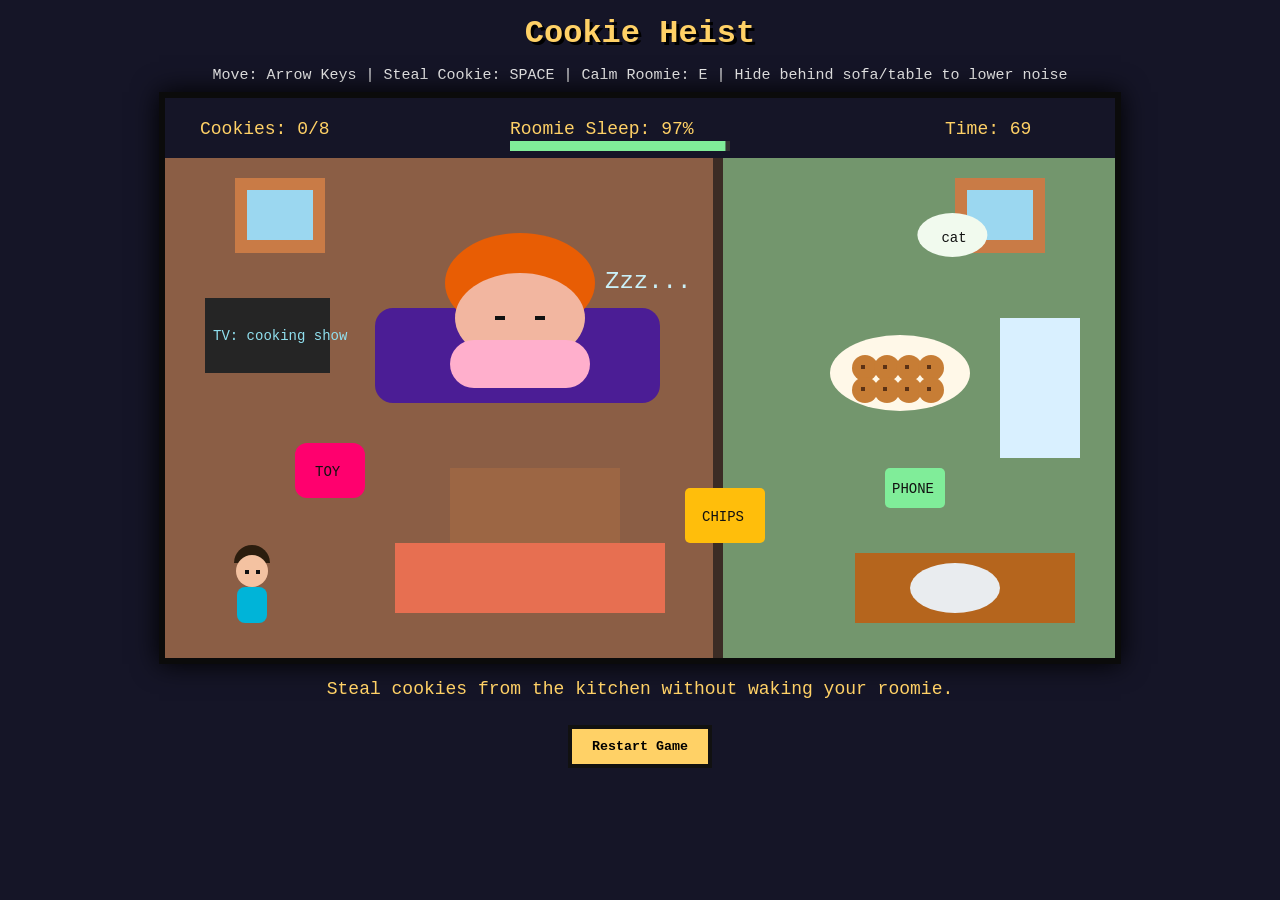
==== html/App.html @ 81a77ce2 "Add files via upload" ====
<!DOCTYPE html>
<html lang="en">
<head>
<meta charset="UTF-8">
<title>Cookie Heist</title>

<style>
    body {
        margin: 0;
        background: #151527;
        color: white;
        font-family: "Courier New", monospace;
        text-align: center;
    }

    h1 {
        color: #ffd166;
        text-shadow: 3px 3px black;
        margin: 15px 0 5px;
    }

    #instructions {
        font-size: 15px;
        color: #eee;
        margin-bottom: 8px;
    }

    #gameCanvas {
        background: #222;
        border: 6px solid #0b0b0b;
        box-shadow: 0 0 25px black;
        image-rendering: pixelated;
    }

    #message {
        color: #ffd166;
        font-size: 18px;
        min-height: 28px;
        margin-top: 10px;
    }

    button {
        font-family: "Courier New", monospace;
        background: #ffd166;
        border: 4px solid #111;
        padding: 10px 20px;
        font-weight: bold;
        cursor: pointer;
    }
</style>
</head>

<body>

<h1>Cookie Heist</h1>

<p id="instructions">
    Move: Arrow Keys | Steal Cookie: SPACE | Calm Roomie: E | Hide behind sofa/table to lower noise
</p>

<canvas id="gameCanvas" width="950" height="560"></canvas>

<p id="message">Steal cookies from the kitchen without waking your roomie.</p>
<button onclick="restartGame()">Restart Game</button>

<script>
const canvas = document.getElementById("gameCanvas");
const ctx = canvas.getContext("2d");
const msg = document.getElementById("message");

let keys = {};
let gameOver = false;

let player = {
    x: 70,
    y: 455,
    w: 34,
    h: 52,
    speed: 3.4
};

let roomie = {
    x: 245,
    y: 150,
    sleep: 100,
    stirTimer: 0
};

let cookies = 0;
let totalCookies = 8;
let time = 70;

let cat = {
    x: 650,
    y: 120,
    w: 55,
    h: 35,
    dx: 1.6
};

let phoneBuzz = false;
let phoneTimer = 0;

let stealMeter = 0;
let stealing = false;

document.addEventListener("keydown", e => {
    keys[e.key] = true;
    if (e.key.toLowerCase() === "e") calmRoomie();
});

document.addEventListener("keyup", e => {
    keys[e.key] = false;
    if (e.key === " ") {
        stealing = false;
        stealMeter = 0;
    }
});

function rectsTouch(a, b) {
    return a.x < b.x + b.w &&
           a.x + a.w > b.x &&
           a.y < b.y + b.h &&
           a.y + a.h > b.y;
}

function near(x, y, w, h) {
    return rectsTouch(player, {x, y, w, h});
}

function movePlayer() {
    if (keys["ArrowUp"]) player.y -= player.speed;
    if (keys["ArrowDown"]) player.y += player.speed;
    if (keys["ArrowLeft"]) player.x -= player.speed;
    if (keys["ArrowRight"]) player.x += player.speed;

    player.x = Math.max(15, Math.min(canvas.width - player.w - 15, player.x));
    player.y = Math.max(65, Math.min(canvas.height - player.h - 15, player.y));
}

function updateGame() {
    if (gameOver) return;

    movePlayer();

    let noise = 0.03;

    if (near(250, 140, 230, 135)) {
        noise += 0.22;
        msg.textContent = "Too close! Your roomie is mumbling in her sleep.";
    }

    if (near(130, 345, 70, 55)) {
        noise += 0.5;
        msg.textContent = "SQUEAK! You stepped on the dog toy.";
    }

    if (near(520, 390, 80, 55)) {
        noise += 0.45;
        msg.textContent = "CRUNCH! The chip bag is loud.";
    }

    if (near(cat.x, cat.y, cat.w, cat.h)) {
        noise += 0.4;
        msg.textContent = "The cat meowed. Betrayal.";
    }

    if (phoneBuzz && near(720, 370, 60, 40)) {
        noise += 0.65;
        msg.textContent = "The phone buzzed loudly!";
    }

    if (near(210, 160, 285, 150) || near(270, 360, 175, 75)) {
        noise -= 0.08;
    }

    roomie.sleep -= noise;
    roomie.sleep = Math.max(0, Math.min(100, roomie.sleep));

    updateCat();
    updatePhone();
    stealCookie();

    if (roomie.sleep <= 0) {
        endGame("Your roomie woke up! You stole " + cookies + " cookies.");
    }

    if (cookies >= totalCookies) {
        endGame("You stole all the cookies. Legendary snack thief.");
    }
}

function stealCookie() {
    let nearPlate = near(665, 235, 150, 100);

    if (keys[" "] && nearPlate) {
        stealing = true;
        stealMeter += 1.4;
        roomie.sleep -= 0.18;
        msg.textContent = "Careful... stealing cookie...";

        if (stealMeter >= 100) {
            cookies++;
            stealMeter = 0;
            roomie.sleep -= 6;
            msg.textContent = "Cookie stolen! The plate made a tiny clink.";
        }
    } else if (keys[" "] && !nearPlate) {
        roomie.sleep -= 0.18;
        msg.textContent = "You grabbed air. Suspicious.";
    }
}

function calmRoomie() {
    if (near(250, 140, 230, 135)) {
        roomie.sleep += 12;
        roomie.sleep = Math.min(100, roomie.sleep);
        msg.textContent = "You whispered: 'Go back to sleep...' It worked.";
    } else {
        msg.textContent = "You need to be closer to your roomie to calm her.";
    }
}

function updateCat() {
    cat.x += cat.dx;
    if (cat.x > 760 || cat.x < 590) cat.dx *= -1;
}

function updatePhone() {
    phoneTimer++;

    if (phoneTimer > 180) {
        phoneBuzz = !phoneBuzz;
        phoneTimer = 0;
    }
}

function drawRoom() {
    ctx.fillStyle = "#8b5e45";
    ctx.fillRect(0, 60, 555, 500);

    ctx.fillStyle = "#73966d";
    ctx.fillRect(555, 60, 395, 500);

    ctx.fillStyle = "#3b2c25";
    ctx.fillRect(548, 60, 10, 500);

    ctx.fillStyle = "#c97b46";
    ctx.fillRect(70, 80, 90, 75);
    ctx.fillStyle = "#9bd7f0";
    ctx.fillRect(82, 92, 66, 50);

    ctx.fillStyle = "#c97b46";
    ctx.fillRect(790, 80, 90, 75);
    ctx.fillStyle = "#9bd7f0";
    ctx.fillRect(802, 92, 66, 50);

    ctx.fillStyle = "#252525";
    ctx.fillRect(40, 200, 125, 75);
    ctx.fillStyle = "#90e0ef";
    ctx.font = "14px Courier New";
    ctx.fillText("TV: cooking show", 48, 242);

    ctx.fillStyle = "#e76f51";
    ctx.fillRect(230, 445, 270, 70);

    ctx.fillStyle = "#9c6644";
    ctx.fillRect(285, 370, 170, 75);

    ctx.fillStyle = "#b5651d";
    ctx.fillRect(690, 455, 220, 70);

    ctx.fillStyle = "#d9f0ff";
    ctx.fillRect(835, 220, 80, 140);

    ctx.fillStyle = "#e9ecef";
    ctx.beginPath();
    ctx.ellipse(790, 490, 45, 25, 0, 0, Math.PI * 2);
    ctx.fill();
}

function drawSofaAndRoomie() {
    ctx.fillStyle = "#4b1d95";
    roundRect(210, 210, 285, 95, 18);

    ctx.fillStyle = "#e85d04";
    ctx.beginPath();
    ctx.ellipse(355, 185, 75, 50, 0, 0, Math.PI * 2);
    ctx.fill();

    ctx.fillStyle = "#f2b6a0";
    ctx.beginPath();
    ctx.ellipse(355, 220, 65, 45, 0, 0, Math.PI * 2);
    ctx.fill();

    ctx.fillStyle = "#ffafcc";
    roundRect(285, 242, 140, 48, 25);

    ctx.fillStyle = "#111";
    ctx.fillRect(330, 218, 10, 4);
    ctx.fillRect(370, 218, 10, 4);

    ctx.fillStyle = "#caf0f8";
    ctx.font = "24px Courier New";
    ctx.fillText("Zzz...", 440, 190);
}

function drawPlayer() {
    ctx.fillStyle = "#2b1d0e";
    ctx.beginPath();
    ctx.arc(player.x + 17, player.y + 10, 18, Math.PI, 0);
    ctx.fill();

    ctx.fillStyle = "#f4c2a1";
    ctx.beginPath();
    ctx.arc(player.x + 17, player.y + 18, 16, 0, Math.PI * 2);
    ctx.fill();

    ctx.fillStyle = "#00b4d8";
    roundRect(player.x + 2, player.y + 34, 30, 36, 8);

    ctx.fillStyle = "#111";
    ctx.fillRect(player.x + 10, player.y + 17, 4, 4);
    ctx.fillRect(player.x + 21, player.y + 17, 4, 4);
}

function drawKitchenItems() {
    ctx.fillStyle = "#fff8e8";
    ctx.beginPath();
    ctx.ellipse(735, 275, 70, 38, 0, 0, Math.PI * 2);
    ctx.fill();

    for (let i = 0; i < Math.max(0, totalCookies - cookies); i++) {
        ctx.fillStyle = "#c77d35";
        ctx.beginPath();
        ctx.arc(700 + (i % 4) * 22, 270 + Math.floor(i / 4) * 22, 13, 0, Math.PI * 2);
        ctx.fill();

        ctx.fillStyle = "#5c3215";
        ctx.fillRect(696 + (i % 4) * 22, 267 + Math.floor(i / 4) * 22, 4, 4);
    }

    ctx.fillStyle = "#ffbe0b";
    roundRect(520, 390, 80, 55, 5);
    ctx.fillStyle = "#111";
    ctx.font = "14px Courier New";
    ctx.fillText("CHIPS", 537, 423);

    ctx.fillStyle = "#ff006e";
    roundRect(130, 345, 70, 55, 12);
    ctx.fillStyle = "#111";
    ctx.fillText("TOY", 150, 378);

    ctx.fillStyle = phoneBuzz ? "#ff4d6d" : "#80ed99";
    roundRect(720, 370, 60, 40, 5);
    ctx.fillStyle = "#111";
    ctx.fillText("PHONE", 727, 395);

    ctx.fillStyle = "#f1faee";
    ctx.beginPath();
    ctx.ellipse(cat.x + 27, cat.y + 17, 35, 22, 0, 0, Math.PI * 2);
    ctx.fill();

    ctx.fillStyle = "#111";
    ctx.fillText("cat", cat.x + 16, cat.y + 24);
}

function drawHUD() {
    ctx.fillStyle = "#151527";
    ctx.fillRect(0, 0, canvas.width, 60);

    ctx.fillStyle = "#ffd166";
    ctx.font = "18px Courier New";
    ctx.fillText("Cookies: " + cookies + "/" + totalCookies, 35, 36);
    ctx.fillText("Roomie Sleep: " + Math.floor(roomie.sleep) + "%", 345, 36);
    ctx.fillText("Time: " + time, 780, 36);

    ctx.fillStyle = "#333";
    ctx.fillRect(345, 43, 220, 10);

    ctx.fillStyle = roomie.sleep > 50 ? "#80ed99" : roomie.sleep > 25 ? "#ffbe0b" : "#ff4d6d";
    ctx.fillRect(345, 43, roomie.sleep * 2.2, 10);

    if (stealing) {
        ctx.fillStyle = "#111";
        ctx.fillRect(650, 210, 180, 20);
        ctx.fillStyle = "#ffd166";
        ctx.fillRect(655, 215, stealMeter * 1.7, 10);
        ctx.fillText("stealing...", 680, 200);
    }
}

function drawGame() {
    ctx.clearRect(0, 0, canvas.width, canvas.height);
    drawRoom();
    drawSofaAndRoomie();
    drawKitchenItems();
    drawPlayer();
    drawHUD();

    if (gameOver) {
        ctx.fillStyle = "rgba(0,0,0,0.65)";
        ctx.fillRect(0, 0, canvas.width, canvas.height);
        ctx.fillStyle = "#ffd166";
        ctx.font = "34px Courier New";
        ctx.fillText("GAME OVER", 365, 260);
    }
}

function roundRect(x, y, w, h, r) {
    ctx.beginPath();
    ctx.roundRect(x, y, w, h, r);
    ctx.fill();
}

function endGame(text) {
    gameOver = true;
    msg.textContent = text;
}

function restartGame() {
    player.x = 70;
    player.y = 455;
    roomie.sleep = 100;
    cookies = 0;
    time = 70;
    gameOver = false;
    stealMeter = 0;
    stealing = false;
    msg.textContent = "Steal cookies from the kitchen without waking your roomie.";
}

setInterval(() => {
    if (!gameOver) {
        time--;
        if (time <= 0) {
            endGame("Time is up! You stole " + cookies + " cookies.");
        }
    }
}, 1000);

function loop() {
    updateGame();
    drawGame();
    requestAnimationFrame(loop);
}

loop();
</script>

</body>
</html>
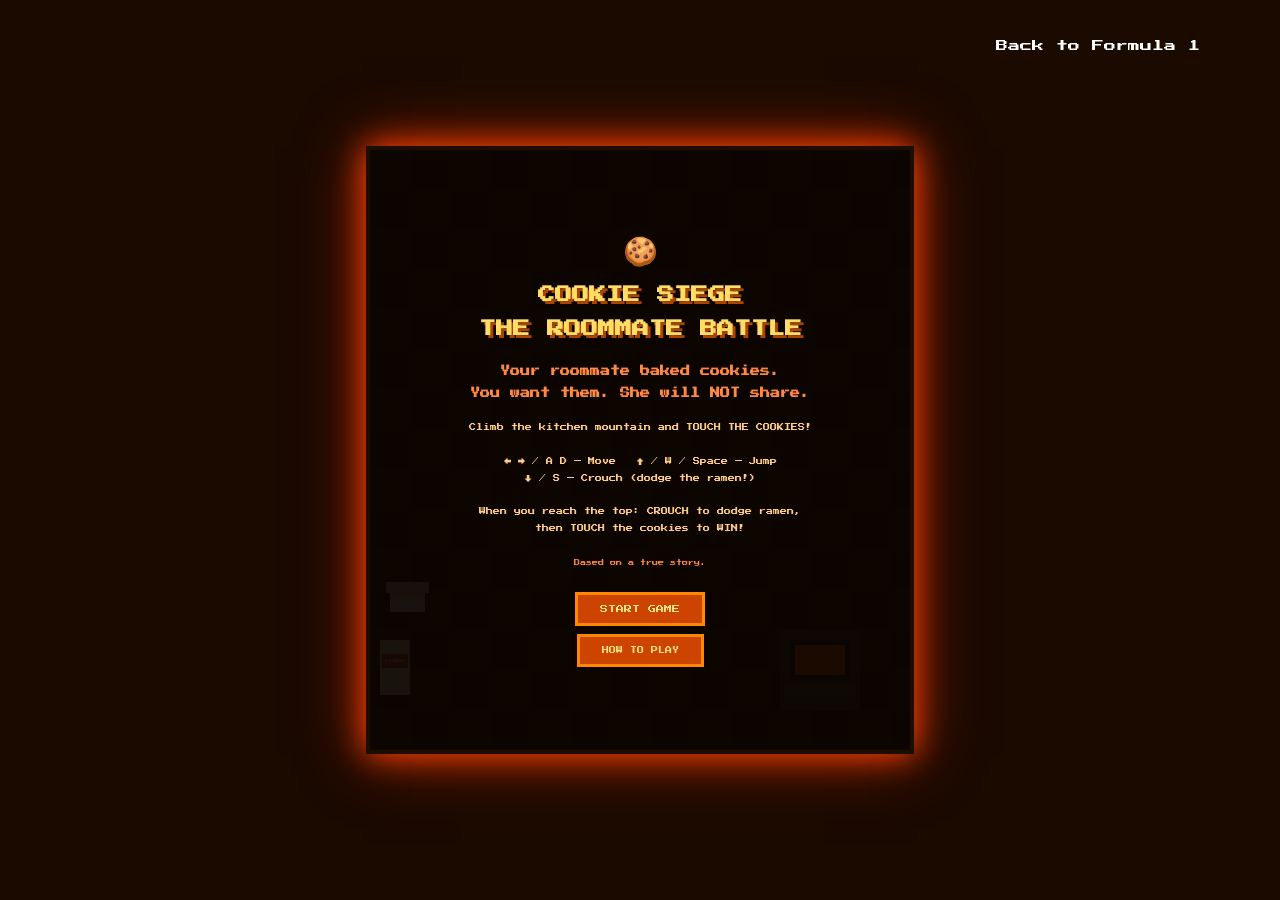
==== commit 048832ba: "Add files via upload" ====
--- a/html/App.html
+++ b/html/App.html
@@ -2,450 +2,823 @@
 <html lang="en">
 <head>
 <meta charset="UTF-8">
-<title>Cookie Heist</title>
-
+<meta name="viewport" content="width=device-width, initial-scale=1.0">
+<title>COOKIE SIEGE: THE ROOMMATE BATTLE</title>
 <style>
-    body {
-        margin: 0;
-        background: #151527;
-        color: white;
-        font-family: "Courier New", monospace;
-        text-align: center;
-    }
-
-    h1 {
-        color: #ffd166;
-        text-shadow: 3px 3px black;
-        margin: 15px 0 5px;
-    }
-
-    #instructions {
-        font-size: 15px;
-        color: #eee;
-        margin-bottom: 8px;
-    }
-
-    #gameCanvas {
-        background: #222;
-        border: 6px solid #0b0b0b;
-        box-shadow: 0 0 25px black;
-        image-rendering: pixelated;
-    }
-
-    #message {
-        color: #ffd166;
-        font-size: 18px;
-        min-height: 28px;
-        margin-top: 10px;
-    }
-
-    button {
-        font-family: "Courier New", monospace;
-        background: #ffd166;
-        border: 4px solid #111;
-        padding: 10px 20px;
-        font-weight: bold;
-        cursor: pointer;
-    }
+  @import url('https://fonts.googleapis.com/css2?family=Press+Start+2P&display=swap');
+  * { margin: 0; padding: 0; box-sizing: border-box; }
+  body { background:#1a0a00; display:flex; justify-content:center; align-items:center; min-height:100vh; font-family:'Press Start 2P',monospace,sans-serif; overflow:hidden; }
+  #gameContainer { position:relative; image-rendering:pixelated; }
+  canvas { display:block; image-rendering:pixelated; border:4px solid #ff8800; box-shadow:0 0 30px #ff4400,0 0 60px #aa2200; }
+  #overlay { position:absolute; top:0; left:0; width:100%; height:100%; display:flex; flex-direction:column; align-items:center; justify-content:center; background:rgba(10,4,0,0.93); z-index:10; color:#ffcc44; }
+  #overlay h1 { font-size:17px; text-align:center; line-height:2; text-shadow:3px 3px #aa4400; margin-bottom:14px; color:#ffdd66; }
+  #overlay h2 { font-size:10px; color:#ff8844; text-align:center; line-height:2.2; margin-bottom:16px; }
+  #overlay p  { font-size:7px; color:#ffcc88; text-align:center; line-height:2.4; max-width:460px; margin-bottom:8px; }
+  .btn { margin-top:12px; padding:10px 22px; background:#cc4400; color:#ffdd88; border:3px solid #ff8800; font-family:'Press Start 2P',monospace; font-size:8px; cursor:pointer; transition:background 0.1s; }
+  .btn:hover { background:#ff6600; }
+  .cookieAnim { font-size:28px; animation:spin 2s linear infinite; margin-bottom:10px; }
+  @keyframes spin { from{transform:rotate(0deg)} to{transform:rotate(360deg)} }
+  #floatTexts { position:absolute; top:0; left:0; width:100%; height:100%; pointer-events:none; z-index:5; overflow:hidden; }
+  .floatText { position:absolute; font-family:'Press Start 2P',monospace; font-size:8px; color:#ff4444; text-shadow:1px 1px #000; animation:floatUp 1.2s forwards; white-space:nowrap; }
+  @keyframes floatUp { 0%{opacity:1;transform:translateY(0)} 100%{opacity:0;transform:translateY(-60px)} }
+.back-link {
+    position: fixed;
+    top: 40px;
+    right: 80px;
+    color: white;
+    text-decoration: none;
+    font-family: 'Press Start 2P', monospace;
+    font-size: 12px;
+    z-index: 9999;
+}
 </style>
 </head>
-
 <body>
-
-<h1>Cookie Heist</h1>
-
-<p id="instructions">
-    Move: Arrow Keys | Steal Cookie: SPACE | Calm Roomie: E | Hide behind sofa/table to lower noise
-</p>
-
-<canvas id="gameCanvas" width="950" height="560"></canvas>
-
-<p id="message">Steal cookies from the kitchen without waking your roomie.</p>
-<button onclick="restartGame()">Restart Game</button>
-
+<a href="../index.html" class="back-link">Back to Formula 1</a>
+<div id="gameContainer">
+  <canvas id="gameCanvas" width="540" height="600"></canvas>
+  <div id="floatTexts"></div>
+  <div id="overlay">
+    <div class="cookieAnim">🍪</div>
+    <h1>COOKIE SIEGE<br>THE ROOMMATE BATTLE</h1>
+    <h2 id="overlaySubtitle">Your roommate baked cookies.<br>You want them. She will NOT share.</h2>
+    <p id="overlayBody">Climb the kitchen mountain and TOUCH THE COOKIES!<br><br>
+      ← → / A D — Move &nbsp;&nbsp; ↑ / W / Space — Jump<br>
+      ↓ / S — Crouch (dodge the ramen!)<br><br>
+      When you reach the top: crouch to dodge ramen,<br>
+      then touch the cookies to WIN!<br><br>
+      <span style="color:#ff8844;font-size:6px">Based on a true story.</span></p>
+    <button class="btn" id="overlayBtn">START GAME</button>
+    <button class="btn" id="instructBtn" style="margin-top:8px;font-size:7px;">HOW TO PLAY</button>
+  </div>
+</div>
 <script>
-const canvas = document.getElementById("gameCanvas");
-const ctx = canvas.getContext("2d");
-const msg = document.getElementById("message");
-
-let keys = {};
-let gameOver = false;
-
-let player = {
-    x: 70,
-    y: 455,
-    w: 34,
-    h: 52,
-    speed: 3.4
-};
-
-let roomie = {
-    x: 245,
-    y: 150,
-    sleep: 100,
-    stirTimer: 0
-};
-
-let cookies = 0;
-let totalCookies = 8;
-let time = 70;
-
-let cat = {
-    x: 650,
-    y: 120,
-    w: 55,
-    h: 35,
-    dx: 1.6
-};
-
-let phoneBuzz = false;
-let phoneTimer = 0;
-
-let stealMeter = 0;
-let stealing = false;
-
-document.addEventListener("keydown", e => {
-    keys[e.key] = true;
-    if (e.key.toLowerCase() === "e") calmRoomie();
+// ============================================================
+//  COOKIE SIEGE v3
+//  Fixes: platform gaps jumpable, ALL platforms have obstacles,
+//         cookie jar decoration removed, crouch+ramen system
+// ============================================================
+
+const canvas = document.getElementById('gameCanvas');
+const ctx    = canvas.getContext('2d');
+const overlay       = document.getElementById('overlay');
+const overlaySubtitle = document.getElementById('overlaySubtitle');
+const overlayBody   = document.getElementById('overlayBody');
+const overlayBtn    = document.getElementById('overlayBtn');
+const instructBtn   = document.getElementById('instructBtn');
+const floatTextsDiv = document.getElementById('floatTexts');
+const W = canvas.width, H = canvas.height;
+
+// ── AUDIO ────────────────────────────────────────────────────
+const AC = new (window.AudioContext||window.webkitAudioContext)();
+function beep(freq,type,dur,vol=0.3,when=0){
+  const o=AC.createOscillator(),g=AC.createGain();
+  o.connect(g);g.connect(AC.destination);
+  o.type=type;o.frequency.setValueAtTime(freq,AC.currentTime+when);
+  g.gain.setValueAtTime(vol,AC.currentTime+when);
+  g.gain.exponentialRampToValueAtTime(0.001,AC.currentTime+when+dur);
+  o.start(AC.currentTime+when);o.stop(AC.currentTime+when+dur+0.05);
+}
+function sfxJump() { beep(300,'square',0.05);beep(600,'square',0.05,0.2,0.05); }
+function sfxHit()  { beep(180,'sawtooth',0.08,0.4);beep(120,'sawtooth',0.08,0.3,0.06); }
+function sfxWin()  { [523,659,784,1047].forEach((f,i)=>beep(f,'square',0.15,0.25,i*0.12)); }
+function sfxLose() { [400,300,200,100].forEach((f,i)=>beep(f,'sawtooth',0.15,0.3,i*0.1)); }
+function sfxCoin() { beep(880,'square',0.05,0.2);beep(1100,'square',0.05,0.2,0.06); }
+
+// ── LEVEL DEFINITIONS ────────────────────────────────────────
+//
+//  JUMP MATH: vy=-11, gravity=0.55 → max height = 11²/(2×0.55) ≈ 110px
+//  Player h=28, so usable gap (platform-top to platform-top) ≤ 110px
+//  We use 100px gaps consistently.  Last gap (penúltima→top) = 100px ✓
+//
+//  Each level lists platforms bottom→top.
+//  Index 0 = ground, last index = top platform (roommate lives here).
+//  EVERY platform except ground and top gets at least one obstacle
+//  via spawnObstacles() which assigns one obs per mid-platform guaranteed.
+//
+// ── JUMP MATH ─────────────────────────────────────────────────
+//  vy=-11, gravity=0.55 → max height ≈ 110px (11²/2/0.55)
+//  Gap between platforms (penúltima.y - top.y) = 100px → jumpable ✓
+//
+//  TOP PLATFORM RULE: always starts at x=80, w=200 (left side).
+//  PENÚLTIMA RULE:   always on the RIGHT side, short (w≤160),
+//                    leaving a clear LEFT gap ≥120px to jump up.
+//  This guarantees you can stand on penúltima's LEFT edge and
+//  jump straight up into the open space left of the top platform.
+//
+//  OPEN JUMP ZONE (all levels): x=0..200 at y=penúltima is CLEAR
+//  above it, because topPlat only covers x=80..280. So you jump
+//  from x≥300 (right side penúltima) into the open left zone is
+//  NOT needed — instead: penúltima is LEFT-SIDE short, top plat
+//  is RIGHT-SIDE. That way standing on penúltima right edge lets
+//  you jump to top.
+//
+//  FINAL DESIGN:
+//   penúltima: x=50, w=160  → covers x=50..210
+//   top plat:  x=200, w=300 → covers x=200..500, gap at RIGHT for jumpers
+//   Jump from penúltima right edge (x≈210) → land on top (x=200) ✓
+//   OR: penúltima right=320, top left=300, overlap just 20px edge — fine.
+//
+//  SIMPLEST SAFE LAYOUT per level:
+//   penúltima: LEFT-SIDE   x=30..190  (w=160)
+//   top:       RIGHT-SIDE  x=180..480 (w=300) with roommate+cookies there
+//   Clear jump: stand anywhere on penúltima, jump right → land on top ✓
+
+const LEVEL_DEFS = [
+  // ── LEVEL 1 ── speed 1.2
+  { speed:1.2,
+    platforms:[
+      {x:0,   y:555, w:540, h:20},  // ground
+      {x:50,  y:460, w:160, h:16},  // row1 left
+      {x:310, y:460, w:160, h:16},  // row1 right
+      {x:140, y:365, w:240, h:16},  // row2 centre
+      {x:30,  y:270, w:160, h:16},  // row3 left
+      {x:310, y:270, w:160, h:16},  // row3 right
+      {x:30,  y:175, w:110, h:16, noObs:true},  // penúltima — short, no obstacle, RIGHT gap clear
+      {x:190, y:75,  w:310, h:16},  // TOP — starts at x=190, roommate+cookies here
+    ], roommateY:35 },
+
+  // ── LEVEL 2 ── speed 1.8
+  { speed:1.8,
+    platforms:[
+      {x:0,   y:555, w:540, h:20},
+      {x:60,  y:460, w:150, h:16},
+      {x:320, y:460, w:150, h:16},
+      {x:150, y:365, w:220, h:16},
+      {x:30,  y:270, w:150, h:16},
+      {x:320, y:270, w:150, h:16},
+      {x:350, y:175, w:110, h:16, noObs:true},  // penúltima — short, no obstacle
+      {x:60,  y:75,  w:310, h:16},  // TOP — starts at x=60
+    ], roommateY:35 },
+
+  // ── LEVEL 3 ── speed 2.3
+  { speed:2.3,
+    platforms:[
+      {x:0,   y:555, w:540, h:20},
+      {x:80,  y:462, w:130, h:16},
+      {x:320, y:462, w:130, h:16},
+      {x:40,  y:375, w:120, h:16},
+      {x:370, y:375, w:120, h:16},
+      {x:175, y:288, w:180, h:16},
+      {x:40,  y:200, w:120, h:16},
+      {x:370, y:200, w:120, h:16},
+      {x:30,  y:112, w:110, h:16, noObs:true},  // penúltima — short, no obstacle
+      {x:185, y:12,  w:320, h:16},  // TOP
+    ], roommateY:-28 },
+
+  // ── LEVEL 4 ── speed 2.9
+  { speed:2.9,
+    platforms:[
+      {x:0,   y:555, w:540, h:20},
+      {x:100, y:462, w:110, h:16},
+      {x:320, y:462, w:110, h:16},
+      {x:40,  y:375, w:100, h:16},
+      {x:390, y:375, w:100, h:16},
+      {x:195, y:288, w:140, h:16},
+      {x:40,  y:200, w:110, h:16},
+      {x:380, y:200, w:110, h:16},
+      {x:355, y:112, w:110, h:16, noObs:true},  // penúltima — short, no obstacle
+      {x:55,  y:12,  w:310, h:16},  // TOP
+    ], roommateY:-28 },
+
+  // ── LEVEL 5 ── speed 3.5
+  { speed:3.5,
+    platforms:[
+      {x:0,   y:555, w:540, h:20},
+      {x:130, y:462, w:95,  h:16},
+      {x:315, y:462, w:95,  h:16},
+      {x:40,  y:377, w:85,  h:16},
+      {x:415, y:377, w:85,  h:16},
+      {x:210, y:292, w:115, h:16},
+      {x:40,  y:207, w:100, h:16},
+      {x:400, y:207, w:100, h:16},
+      {x:30,  y:117, w:110, h:16, noObs:true},  // penúltima — short, no obstacle
+      {x:180, y:17,  w:320, h:16},  // TOP
+    ], roommateY:-23 },
+];
+
+// Obstacle types – all are platform-walkers
+const OBS = [
+  {name:'Espátula',   w:28,h:10,dmg:10,color:'#cc8844',spd:1.0,shape:'spatula'},
+  {name:'Batidor',    w:18,h:26,dmg:15,color:'#aaaaaa',spd:1.2,shape:'whisk'},
+  {name:'Rodillo',    w:44,h:12,dmg:20,color:'#e8c080',spd:0.9,shape:'rollingpin'},
+  {name:'Sartén',     w:36,h:18,dmg:25,color:'#555555',spd:0.8,shape:'pan'},
+  {name:'Bandeja',    w:50,h:10,dmg:12,color:'#bb7744',spd:1.1,shape:'tray'},
+  {name:'Harina',     w:22,h:28,dmg:10,color:'#e8e0c8',spd:0.85,shape:'flour'},
+];
+
+// ── GAME STATE ───────────────────────────────────────────────
+let state='title', level=0, score=0, energy=100;
+let player,platforms,obstacles,roommate,cookies;
+let ramenProjectiles=[], ramenTimer=0;
+let particles=[], bgStars=[];
+let invincible=0, cookieTouchAnim=0;
+
+// ── PLAYER ───────────────────────────────────────────────────
+function makePlayer(){
+  return {x:240,y:510,w:22,h:28,vx:0,vy:0,onGround:false,facing:1,
+          walkFrame:0,walkTimer:0,knockback:0,slowTimer:0,crouching:false};
+}
+
+// ── INIT LEVEL ───────────────────────────────────────────────
+function initLevel(){
+  const def=LEVEL_DEFS[level];
+  platforms=def.platforms.map(p=>({...p}));
+  player=makePlayer();
+  energy=Math.max(energy,0);
+  obstacles=[];
+  spawnObstacles();
+
+  const top=platforms[platforms.length-1];
+  // Roommate stands on the left portion of top platform
+  roommate={
+    x:top.x+40, y:top.y-40,
+    w:30,h:38,frame:0,frameTimer:0,bounceY:0,throwAnim:0
+  };
+  // Cookies to the right of roommate, still on top platform
+  cookies={
+    x:top.x+top.w-80, y:top.y-26,
+    w:30,h:20,
+  };
+
+  ramenProjectiles=[];
+  ramenTimer=150;
+  particles=[];
+  cookieTouchAnim=0;
+  bgStars=Array.from({length:30},()=>({
+    x:Math.random()*W,y:Math.random()*H,
+    r:Math.random()*2+1,b:Math.random()
+  }));
+}
+
+// spawnObstacles: every mid-platform gets 2 obstacles (opposite directions)
+function spawnObstacles(){
+  const def=LEVEL_DEFS[level];
+  obstacles=[];
+  const midPlats=platforms.slice(1,platforms.length-1);
+
+  midPlats.forEach((plat,pi)=>{
+    if(plat.noObs) return; // penúltima — no obstacle
+    // Exactly 1 obstacle per platform
+    const count = 1;
+    for(let k=0;k<count;k++){
+      const useFlour = (pi%3===1) && k===0;
+      const typeIdx  = useFlour ? 5 : ((pi*2+k)%5);
+      const type     = OBS[typeIdx];
+      const dir      = k%2===0 ? 1 : -1;
+      const startFrac= k===0?0.1:k===1?0.7:0.4;
+      const rawX     = plat.x + (plat.w-type.w)*startFrac;
+      obstacles.push({
+        ...type,
+        x: Math.max(plat.x+2, Math.min(rawX, plat.x+plat.w-type.w-2)),
+        y: plat.y - type.h,
+        vx: type.spd * def.speed * dir,
+        platX:plat.x, platW:plat.w, platY:plat.y,
+        hitTimer:0,
+      });
+    }
+  });
+}
+
+// ── INPUT ────────────────────────────────────────────────────
+const keys={};
+document.addEventListener('keydown',e=>{
+  keys[e.code]=true;
+  if(['ArrowUp','ArrowDown','ArrowLeft','ArrowRight','Space'].includes(e.code)) e.preventDefault();
 });
-
-document.addEventListener("keyup", e => {
-    keys[e.key] = false;
-    if (e.key === " ") {
-        stealing = false;
-        stealMeter = 0;
-    }
+document.addEventListener('keyup',e=>{ keys[e.code]=false; });
+
+// ── PHYSICS ──────────────────────────────────────────────────
+function rectOverlap(a,b){ return a.x<b.x+b.w&&a.x+a.w>b.x&&a.y<b.y+b.h&&a.y+a.h>b.y; }
+
+function applyGravity(obj){ obj.vy+=0.55; if(obj.vy>14)obj.vy=14; }
+
+function resolvePlatforms(){
+  player.onGround=false;
+  for(const p of platforms){
+    const prevBot=player.y+player.h-player.vy;
+    const curBot =player.y+player.h;
+    // Land on top surface
+    if(curBot>=p.y && prevBot<=p.y+5 &&
+       player.x+player.w>p.x+4 && player.x<p.x+p.w-4){
+      player.y=p.y-player.h;
+      player.vy=0;
+      player.onGround=true;
+    }
+    // Hit ceiling (bottom of a platform)
+    if(player.y<p.y+p.h && player.y>p.y && player.vy<0 &&
+       player.x+player.w>p.x+4 && player.x<p.x+p.w-4){
+      player.y=p.y+p.h;
+      player.vy=0;
+    }
+  }
+}
+
+// ── FLOAT TEXT / PARTICLES ───────────────────────────────────
+function floatText(txt,x,y,color='#ff4444'){
+  const d=document.createElement('div');
+  d.className='floatText'; d.textContent=txt;
+  d.style.left=x+'px'; d.style.top=(y-10)+'px'; d.style.color=color;
+  floatTextsDiv.appendChild(d);
+  setTimeout(()=>d.remove(),1300);
+}
+function spawnParts(x,y,color,n=8){
+  for(let i=0;i<n;i++){
+    const a=(Math.PI*2*i/n)+Math.random()*0.5;
+    particles.push({x,y,vx:Math.cos(a)*3,vy:Math.sin(a)*3-2,life:30,maxLife:30,color,r:3+Math.random()*3});
+  }
+}
+
+// ── UPDATE ───────────────────────────────────────────────────
+function update(){
+  if(state!=='playing') return;
+
+  // -- Crouch --
+  const crouching=(keys['ArrowDown']||keys['KeyS'])&&player.onGround;
+  player.crouching=crouching;
+  player.h=crouching?16:28;
+
+  // -- Move --
+  const spd=player.slowTimer>0?1.6:3.1;
+  if(player.knockback>0){
+    player.knockback--;
+  } else {
+    if(!crouching){
+      if(keys['ArrowLeft']||keys['KeyA']){player.vx=-spd;player.facing=-1;}
+      else if(keys['ArrowRight']||keys['KeyD']){player.vx=spd;player.facing=1;}
+      else player.vx*=0.75;
+    } else {
+      player.vx*=0.8;
+    }
+    if((keys['ArrowUp']||keys['KeyW']||keys['Space'])&&player.onGround&&!crouching){
+      player.vy=-11; player.onGround=false; sfxJump();
+    }
+  }
+  if(player.slowTimer>0) player.slowTimer--;
+
+  applyGravity(player);
+  player.x+=player.vx;
+  player.y+=player.vy;
+
+  if(player.x<0)player.x=0;
+  if(player.x+player.w>W)player.x=W-player.w;
+  if(player.y>H){
+    player.y=510;player.x=240;player.vy=0;player.vx=0;
+    hitPlayer(15,'CAÍSTE! -15');
+  }
+
+  resolvePlatforms();
+
+  // Walk anim
+  if(Math.abs(player.vx)>0.3&&!crouching){
+    player.walkTimer++;
+    if(player.walkTimer>8){player.walkFrame=(player.walkFrame+1)%4;player.walkTimer=0;}
+  } else player.walkFrame=0;
+
+  if(invincible>0) invincible--;
+
+  // -- Platform obstacles --
+  for(const o of obstacles){
+    o.x+=o.vx;
+    if(o.x<o.platX){o.x=o.platX;o.vx*=-1;}
+    if(o.x+o.w>o.platX+o.platW){o.x=o.platX+o.platW-o.w;o.vx*=-1;}
+    if(o.hitTimer>0)o.hitTimer--;
+
+    if(invincible===0&&!o.hitTimer){
+      const pb={x:player.x,y:player.y,w:player.w,h:player.h};
+      if(rectOverlap(pb,o)){
+        hitPlayer(o.dmg,`-${o.dmg} ${o.name}`);
+        o.hitTimer=60;
+        player.knockback=14;player.vx=o.vx>0?4:-4;player.vy=-4;
+      }
+    }
+  }
+
+  // -- Ramen (only near top platform area) --
+  const top=platforms[platforms.length-1];
+  const nearTop=player.y<top.y+120;
+  if(nearTop){
+    ramenTimer--;
+    if(ramenTimer<=0){
+      const rmx=roommate.x+15, rmy=roommate.y+10;
+      const dx=player.x-rmx, dy=player.y-rmy;
+      const dist=Math.sqrt(dx*dx+dy*dy)||1;
+      const spd2=3.5+level*0.4;
+      ramenProjectiles.push({
+        x:rmx,y:rmy,
+        vx:(dx/dist)*spd2,
+        vy:(dy/dist)*spd2-1,
+        w:20,h:8,life:180
+      });
+      roommate.throwAnim=25;
+      ramenTimer=Math.max(35, 90-level*10);
+    }
+  } else {
+    ramenTimer=100;
+  }
+
+  // Roommate anim
+  roommate.frameTimer++;
+  if(roommate.frameTimer>20){roommate.frame=1-roommate.frame;roommate.frameTimer=0;}
+  roommate.bounceY=Math.sin(Date.now()/400)*2;
+  if(roommate.throwAnim>0)roommate.throwAnim--;
+
+  // -- Ramen projectiles --
+  for(let i=ramenProjectiles.length-1;i>=0;i--){
+    const r=ramenProjectiles[i];
+    r.x+=r.vx; r.y+=r.vy; r.vy+=0.12; r.life--;
+    if(r.life<=0){ramenProjectiles.splice(i,1);continue;}
+    // Crouching dodge: ramen passes over if player is ducking AND ramen y < player.y+8
+    const crouchDodge = player.crouching && r.y < player.y+4;
+    if(!crouchDodge && invincible===0){
+      const pb={x:player.x+2,y:player.y,w:player.w-4,h:player.h};
+      if(rectOverlap(r,pb)){
+        hitPlayer(18,'¡RAMEN! -18');
+        spawnParts(r.x,r.y,'#ffaa44',6);
+        ramenProjectiles.splice(i,1);
+      }
+    }
+  }
+
+  // -- Particles --
+  for(let i=particles.length-1;i>=0;i--){
+    const p=particles[i];
+    p.x+=p.vx;p.y+=p.vy;p.vy+=0.15;p.life--;
+    if(p.life<=0)particles.splice(i,1);
+  }
+
+  // -- WIN: touch cookies --
+  if(rectOverlap({x:player.x,y:player.y,w:player.w,h:player.h},cookies)){
+    triggerCookieTouch();
+  }
+
+  if(Math.random()<0.008) score+=10;
+}
+
+function hitPlayer(dmg,label){
+  energy-=dmg;
+  sfxHit();
+  floatText(label,player.x+canvas.offsetLeft,player.y+canvas.offsetTop);
+  spawnParts(player.x+player.w/2,player.y+player.h/2,'#ff4444');
+  invincible=90;
+  if(energy<=0){energy=0;state='gameover';sfxLose();showOverlay('gameover');}
+}
+
+function triggerCookieTouch(){
+  sfxWin();
+  score+=energy*10+level*500;
+  cookieTouchAnim=140;
+  state='cookieanim';
+  setTimeout(()=>{
+    if(level<LEVEL_DEFS.length-1){
+      level++;
+      energy=Math.min(energy+20,100);
+      initLevel();
+      state='playing';
+      sfxCoin();
+    } else {
+      state='win';
+      showOverlay('win');
+    }
+  },1500);
+}
+
+// ── DRAW ─────────────────────────────────────────────────────
+function px(n){return Math.round(n);}
+
+function drawPlayer(){
+  const x=px(player.x),y=px(player.y);
+  if(invincible>0&&Math.floor(invincible/6)%2===0)return;
+  ctx.save();
+  if(player.facing===-1){ctx.scale(-1,1);ctx.translate(-W,0);}
+  const rx=player.facing===-1?W-x-player.w:x;
+
+  if(player.crouching){
+    // Crouching sprite — squished, arms forward reaching for cookies
+    ctx.fillStyle='#3355aa';ctx.fillRect(rx+2,y+10,18,8);
+    ctx.fillStyle='#221100';ctx.fillRect(rx+2,y+16,8,4);ctx.fillRect(rx+12,y+16,8,4);
+    ctx.fillStyle='#cc4422';ctx.fillRect(rx+1,y+3,20,9);
+    ctx.fillStyle='#2244aa';ctx.fillRect(rx-3,y+1,7,9);
+    ctx.fillStyle='#cc4422';ctx.fillRect(rx+18,y+4,9,5); // arm reaching
+    ctx.fillStyle='#ffcc99';ctx.fillRect(rx+25,y+4,5,4); // hand
+    ctx.fillStyle='#ffcc99';ctx.fillRect(rx+3,y,16,6);
+    ctx.fillStyle='#442200';ctx.fillRect(rx+3,y-2,16,5);ctx.fillRect(rx+1,y,3,5);ctx.fillRect(rx+17,y,3,5);
+    ctx.fillStyle='#000';ctx.fillRect(rx+6,y+2,3,3);ctx.fillRect(rx+13,y+2,3,3);
+  } else {
+    const lw=player.walkFrame;
+    ctx.fillStyle='#3355aa';
+    ctx.fillRect(rx+4,y+20,6,8);ctx.fillRect(rx+12,y+20,6,8);
+    if(lw===1||lw===3){ctx.fillRect(rx+4,y+22,6,6);ctx.fillRect(rx+12,y+18,6,10);}
+    ctx.fillStyle='#221100';ctx.fillRect(rx+3,y+27,8,4);ctx.fillRect(rx+11,y+27,8,4);
+    ctx.fillStyle='#cc4422';ctx.fillRect(rx+2,y+10,18,12);
+    const arm=(lw===0||lw===2)?0:(lw===1?-2:2);
+    ctx.fillStyle='#cc4422';ctx.fillRect(rx-2,y+11+arm,5,8);ctx.fillRect(rx+19,y+11-arm,5,8);
+    ctx.fillStyle='#ffcc99';ctx.fillRect(rx-2,y+19+arm,5,4);ctx.fillRect(rx+19,y+19-arm,5,4);
+    ctx.fillStyle='#ffcc99';ctx.fillRect(rx+3,y+1,16,12);
+    ctx.fillStyle='#442200';ctx.fillRect(rx+3,y,16,5);ctx.fillRect(rx+1,y+2,4,8);ctx.fillRect(rx+17,y+2,4,8);
+    ctx.fillStyle='#000';ctx.fillRect(rx+6,y+5,3,3);ctx.fillRect(rx+13,y+5,3,3);
+    ctx.fillStyle='#cc5522';ctx.fillRect(rx+7,y+9,2,2);ctx.fillRect(rx+13,y+9,2,2);ctx.fillRect(rx+9,y+11,4,2);
+    ctx.fillStyle='#2244aa';ctx.fillRect(rx-4,y+8,7,10);
+  }
+  ctx.restore();
+}
+
+function drawRoommate(){
+  const rx=px(roommate.x),ry=px(roommate.y+roommate.bounceY);
+  const rw=roommate.w,rh=roommate.h,th=roommate.throwAnim>0;
+
+  ctx.fillStyle='#9944bb';ctx.fillRect(rx+2,ry+18,rw-4,rh-22);
+  ctx.fillStyle='#ee9966';ctx.fillRect(rx+2,ry+14,rw-4,6);
+  ctx.fillStyle='#ffcc99';
+  if(th){ctx.fillRect(rx-4,ry+10,5,7);ctx.fillRect(rx+rw-1,ry+8,5,7);
+         ctx.fillStyle='#ffbb88';ctx.fillRect(rx-4,ry+8,6,5);ctx.fillRect(rx+rw-1,ry+6,6,5);}
+  else  {ctx.fillRect(rx-2,ry+16,5,7);ctx.fillRect(rx+rw-3,ry+16,5,7);
+         ctx.fillStyle='#ffbb88';ctx.fillRect(rx-2,ry+22,6,5);ctx.fillRect(rx+rw-4,ry+22,6,5);}
+  ctx.fillStyle='#cc7744';ctx.fillRect(rx+4,ry+rh-10,8,10);ctx.fillRect(rx+rw-12,ry+rh-10,8,10);
+  ctx.fillStyle='#442200';ctx.fillRect(rx+3,ry+rh-4,10,4);ctx.fillRect(rx+rw-13,ry+rh-4,10,4);
+  ctx.fillStyle='#ffcc99';ctx.fillRect(rx+4,ry+1,rw-8,15);ctx.fillRect(rx+2,ry+3,rw-4,11);
+  ctx.fillStyle='rgba(255,100,80,0.4)';ctx.fillRect(rx+3,ry+9,5,4);ctx.fillRect(rx+rw-8,ry+9,5,4);
+  ctx.fillStyle='#ff6600';
+  ctx.fillRect(rx+2,ry-3,rw-4,7);ctx.fillRect(rx,ry-1,4,5);ctx.fillRect(rx+rw-4,ry-1,4,5);
+  ctx.fillRect(rx+5,ry-6,5,6);ctx.fillRect(rx+12,ry-7,5,7);ctx.fillRect(rx+19,ry-5,4,5);
+  ctx.fillStyle='#000';ctx.fillRect(rx+6,ry+6,4,4);ctx.fillRect(rx+rw-10,ry+6,4,4);
+  ctx.fillStyle='#882200';ctx.fillRect(rx+5,ry+4,6,2);ctx.fillRect(rx+rw-11,ry+4,6,2);
+  ctx.fillRect(rx+8,ry+11,8,2);
+  ctx.fillStyle='rgba(255,240,200,0.7)';ctx.fillRect(rx+6,ry+18,rw-12,12);
+  if(roommate.frame===0){ctx.fillStyle='#ff0000';ctx.fillRect(rx+rw+2,ry,6,12);ctx.fillRect(rx+rw+3,ry+14,4,4);}
+}
+
+function drawCookies(){
+  const cx=px(cookies.x),cy=px(cookies.y);
+  // Pulsing glow
+  const g=0.12+0.1*Math.sin(Date.now()/300);
+  ctx.fillStyle=`rgba(255,200,50,${g})`;ctx.fillRect(cx-6,cy-6,42,32);
+  // Tray
+  ctx.fillStyle='#aa5500';ctx.fillRect(cx,cy+14,30,4);
+  // Two cookies on tray
+  ctx.fillStyle='#cc6622';ctx.fillRect(cx+2,cy+2,12,12);ctx.fillRect(cx+16,cy+2,12,12);
+  ctx.fillStyle='#aa4400';
+  ctx.fillRect(cx+4,cy+4,4,4);ctx.fillRect(cx+9,cy+9,3,3); // choco chips 1
+  ctx.fillRect(cx+18,cy+4,4,4);ctx.fillRect(cx+23,cy+9,3,3); // choco chips 2
+  ctx.fillStyle='#ffaa44';ctx.fillRect(cx+2,cy+2,3,3);ctx.fillRect(cx+16,cy+2,3,3);
+  // Label above
+  ctx.fillStyle='#ffcc44';ctx.font='5px "Press Start 2P",monospace';ctx.textAlign='center';
+  ctx.fillText('🍪 ¡COOKIES!',cx+15,cy-4);
+}
+
+function drawRamen(r){
+  const x=px(r.x),y=px(r.y);
+  ctx.fillStyle='#ffffff';ctx.fillRect(x,y+3,r.w,r.h-3);
+  ctx.fillStyle='#dddddd';ctx.fillRect(x+2,y+5,r.w-4,r.h-7);
+  ctx.fillStyle='#ffcc88';ctx.fillRect(x+3,y,4,6);ctx.fillRect(x+9,y-2,3,7);ctx.fillRect(x+15,y+1,4,5);
+  ctx.fillStyle='#ff8822';ctx.fillRect(x+3,y+6,r.w-6,r.h-10);
+}
+
+function drawObstacle(o){
+  const x=px(o.x),y=px(o.y);
+  ctx.save();
+  if(o.hitTimer>50)ctx.globalAlpha=0.5;
+  ctx.fillStyle=o.color;
+  if(o.shape==='spatula'){
+    ctx.fillRect(x,y+3,o.w-6,4);ctx.fillRect(x+o.w-8,y,8,o.h);
+    ctx.fillStyle='#886633';ctx.fillRect(x,y+4,6,2);
+  } else if(o.shape==='whisk'){
+    ctx.fillRect(x+6,y,6,o.h-6);
+    ctx.strokeStyle=o.color;ctx.lineWidth=2;
+    ctx.beginPath();ctx.arc(x+9,y+o.h-6,7,0,Math.PI*2);ctx.stroke();
+    ctx.beginPath();ctx.moveTo(x+4,y+o.h-10);ctx.lineTo(x+9,y+o.h-3);ctx.stroke();
+    ctx.beginPath();ctx.moveTo(x+14,y+o.h-10);ctx.lineTo(x+9,y+o.h-3);ctx.stroke();
+  } else if(o.shape==='rollingpin'){
+    ctx.fillStyle='#e8c080';ctx.fillRect(x+8,y+1,o.w-16,o.h-2);
+    ctx.fillStyle='#c8a060';ctx.fillRect(x,y+3,10,o.h-6);ctx.fillRect(x+o.w-10,y+3,10,o.h-6);
+    ctx.fillStyle='#fff8e0';ctx.fillRect(x+10,y+2,4,o.h-4);
+  } else if(o.shape==='pan'){
+    ctx.fillStyle='#555';ctx.fillRect(x+4,y+2,o.w-12,o.h-4);
+    ctx.fillStyle='#444';ctx.fillRect(x+o.w-8,y+o.h/2-2,10,4);
+    ctx.fillStyle='#333';ctx.fillRect(x,y+4,8,o.h-8);
+    ctx.fillStyle='#888';ctx.fillRect(x+6,y+o.h-4,o.w-14,3);
+  } else if(o.shape==='tray'){
+    ctx.fillStyle='#bb7744';ctx.fillRect(x,y+4,o.w,o.h-4);
+    ctx.fillStyle='#cc9955';
+    for(let i=0;i<3;i++){ctx.beginPath();ctx.arc(x+9+i*13,y+3,5,0,Math.PI*2);ctx.fill();}
+  } else if(o.shape==='flour'){
+    ctx.fillStyle='#e8e0c8';ctx.fillRect(x,y,o.w,o.h);
+    ctx.fillStyle='#d0c8b0';ctx.fillRect(x+2,y+2,o.w-4,2);ctx.fillRect(x+2,y+o.h-4,o.w-4,2);
+    ctx.fillStyle='#b0a888';ctx.fillRect(x+o.w/2-3,y,6,5);
+    ctx.fillStyle='#cc4422';ctx.fillRect(x+2,y+8,o.w-4,10);
+    ctx.fillStyle='#fff';ctx.font='4px "Press Start 2P",monospace';ctx.textAlign='center';
+    ctx.fillText('HARINA',x+o.w/2,y+15);
+  }
+  ctx.restore();
+}
+
+function drawPlatform(p){
+  ctx.fillStyle='#8B4513';ctx.fillRect(px(p.x),px(p.y),p.w,p.h);
+  ctx.fillStyle='#A0522D';ctx.fillRect(px(p.x),px(p.y),p.w,4);
+  ctx.fillStyle='#6B3410';
+  for(let gx=p.x;gx<p.x+p.w;gx+=12)ctx.fillRect(px(gx),px(p.y)+4,2,p.h-4);
+  ctx.fillStyle='#C0763A';ctx.fillRect(px(p.x),px(p.y),p.w,2);
+  ctx.fillStyle='#555';
+  if(p.w>60){ctx.fillRect(px(p.x)+8,px(p.y)+p.h,6,8);ctx.fillRect(px(p.x+p.w)-14,px(p.y)+p.h,6,8);}
+}
+
+function drawBackground(){
+  ctx.fillStyle='#2a1500';ctx.fillRect(0,0,W,H);
+  for(let gy=0;gy<H;gy+=40){
+    for(let gx=0;gx<W;gx+=40){
+      ctx.fillStyle=((gx/40+gy/40)%2===0)?'#2e1800':'#281400';
+      ctx.fillRect(gx,gy,40,40);
+      ctx.strokeStyle='#3a2000';ctx.lineWidth=0.5;ctx.strokeRect(gx,gy,40,40);
+    }
+  }
+  // Flour bags decoration (bottom only, no side jar)
+  ctx.fillStyle='#e8e0c8';ctx.fillRect(10,490,30,55);
+  ctx.fillStyle='#cc4422';ctx.fillRect(12,504,26,14);
+  ctx.fillStyle='#fff';ctx.font='4px "Press Start 2P",monospace';ctx.textAlign='center';
+  ctx.fillText('FLOUR',25,513);
+
+  // Oven bottom-right
+  ctx.fillStyle='#444';ctx.fillRect(410,480,80,80);
+  ctx.fillStyle='#222';ctx.fillRect(420,490,60,40);
+  ctx.fillStyle='#ff6600';ctx.fillRect(425,495,50,30);
+  ctx.fillStyle='rgba(255,100,0,0.4)';
+  for(let fi=0;fi<3;fi++)ctx.fillRect(430+fi*14,498,8,24);
+  ctx.fillStyle='#555';ctx.fillRect(415,535,70,10);
+
+  // Mixing bowl left
+  ctx.fillStyle='#ddd';ctx.fillRect(20,440,35,22);
+  ctx.fillStyle='#ccc';ctx.fillRect(16,432,43,11);
+  ctx.fillStyle='#e8c080';ctx.fillRect(22,441,31,8);
+
+  // Stars
+  ctx.fillStyle='#ffdd88';
+  for(const s of bgStars){
+    ctx.globalAlpha=0.3+0.3*Math.sin(Date.now()/800+s.b*10);
+    ctx.fillRect(px(s.x),px(s.y),px(s.r),px(s.r));
+  }
+  ctx.globalAlpha=1;
+}
+
+function drawHUD(){
+  // Energy bar
+  ctx.fillStyle='#000';ctx.fillRect(8,8,154,16);
+  ctx.fillStyle=energy>50?'#44dd44':energy>25?'#dddd44':'#dd4444';
+  ctx.fillRect(10,10,Math.max(0,energy/100*150),12);
+  ctx.strokeStyle='#ffcc44';ctx.lineWidth=2;ctx.strokeRect(8,8,154,16);
+  ctx.fillStyle='#ffdd88';ctx.font='6px "Press Start 2P",monospace';ctx.textAlign='left';
+  ctx.fillText(`ENERGÍA: ${Math.round(energy)}`,12,20);
+
+  ctx.fillStyle='#ffcc44';ctx.font='8px "Press Start 2P",monospace';ctx.textAlign='right';
+  ctx.fillText(`SCORE: ${score}`,W-10,20);
+
+  ctx.textAlign='center';ctx.fillStyle='#ff8844';ctx.font='7px "Press Start 2P",monospace';
+  ctx.fillText(`NIVEL ${level+1}`,W/2,20);
+
+  ctx.fillStyle='#88ff88';ctx.font='5px "Press Start 2P",monospace';ctx.textAlign='left';
+  ctx.fillText('↓ crouch = dodge ramen',10,38);
+
+  if(player&&player.crouching){
+    ctx.fillStyle='#ffff44';ctx.font='7px "Press Start 2P",monospace';ctx.textAlign='center';
+    ctx.fillText('CROUCHING!',W/2,38);
+  }
+
+  // Draw a jump-here arrow pointing at the gap between penúltima and top
+  // Only show when player is on or near the penúltima platform
+  if(platforms.length>=2){
+    const penult = platforms[platforms.length-2];
+    const top    = platforms[platforms.length-1];
+    const onPenult = player && player.onGround &&
+                     Math.abs(player.y+player.h - penult.y) < 5 &&
+                     player.x+player.w > penult.x && player.x < penult.x+penult.w;
+    if(onPenult){
+      // Find the gap: either to the left or right of penúltima relative to top
+      // Gap is whichever side of penúltima is NOT overlapping with top
+      const penultRight = penult.x + penult.w;
+      const topLeft     = top.x;
+      // If penúltima is on the left, gap is to the right of penúltima
+      // If penúltima is on the right, gap is to the left
+      let arrowX;
+      if(penult.x < top.x){ // penúltima left, gap on right → jump rightward
+        arrowX = (penultRight + top.x + top.w) / 2;
+        if(arrowX > W-20) arrowX = top.x + 40;
+      } else { // penúltima right, gap on left
+        arrowX = (top.x + penult.x) / 2;
+        if(arrowX < 20) arrowX = top.x + top.w - 40;
+      }
+      const arrowY = penult.y - 20;
+      // Blinking arrow
+      if(Math.floor(Date.now()/400)%2===0){
+        ctx.fillStyle='#ffff00';
+        ctx.font='10px "Press Start 2P",monospace';
+        ctx.textAlign='center';
+        ctx.fillText('↑ SALTA',arrowX, arrowY);
+      }
+    }
+  }
+}
+
+function drawCookieTouchAnim(){
+  const t=cookieTouchAnim; if(t<=0)return;
+  ctx.save();
+  ctx.globalAlpha=Math.min(1,(140-t)/20);
+  ctx.fillStyle='rgba(255,220,50,0.2)';ctx.fillRect(0,0,W,H);
+  ctx.globalAlpha=1;
+  const cx=cookies.x+15,cy=cookies.y+10;
+  for(let i=0;i<8;i++){
+    const a=Math.PI*2*i/8;
+    const d=(140-t)*0.9;
+    const sx=cx+Math.cos(a)*d,sy=cy+Math.sin(a)*d;
+    ctx.fillStyle='#ffdd44';ctx.fillRect(px(sx)-4,px(sy)-4,8,8);
+    ctx.fillStyle='#fff';ctx.fillRect(px(sx)-2,px(sy)-2,4,4);
+  }
+  ctx.fillStyle='#ffdd00';ctx.font='18px "Press Start 2P",monospace';ctx.textAlign='center';
+  ctx.fillText('¡COOKIES!',W/2,H/2-20);
+  ctx.fillStyle='#ff8800';ctx.font='9px "Press Start 2P",monospace';
+  ctx.fillText('THE COOKIES ARE YOURS!',W/2,H/2+10);
+  ctx.restore();
+}
+
+// ── RENDER ───────────────────────────────────────────────────
+function render(){
+  ctx.clearRect(0,0,W,H);
+  drawBackground();
+  if(state==='playing'||state==='cookieanim'){
+    for(const p of platforms)drawPlatform(p);
+    drawCookies();
+    drawRoommate();
+    for(const o of obstacles)drawObstacle(o);
+    for(const r of ramenProjectiles)drawRamen(r);
+    for(const p of particles){
+      ctx.globalAlpha=p.life/p.maxLife;
+      ctx.fillStyle=p.color;
+      ctx.fillRect(px(p.x-p.r/2),px(p.y-p.r/2),px(p.r),px(p.r));
+    }
+    ctx.globalAlpha=1;
+    drawPlayer();
+    if(state==='cookieanim')drawCookieTouchAnim();
+    drawHUD();
+  }
+}
+
+// ── GAME LOOP ────────────────────────────────────────────────
+function tick(){update();render();requestAnimationFrame(tick);}
+
+// ── OVERLAYS ─────────────────────────────────────────────────
+function showOverlay(type){
+  overlay.style.display='flex';
+  instructBtn.style.display=type==='title'?'block':'none';
+  const h1=overlay.querySelector('h1');
+  if(type==='title'){
+    h1.innerHTML='COOKIE SIEGE<br>THE ROOMMATE BATTLE';
+    overlaySubtitle.innerHTML='Your roommate baked cookies.<br>You want them. She will NOT share.';
+    overlayBody.innerHTML='Climb the kitchen mountain and TOUCH THE COOKIES!<br><br>← → / A D — Move &nbsp; ↑ / W / Space — Jump<br>↓ / S — Crouch (dodge the ramen!)<br><br>When you reach the top: CROUCH to dodge ramen,<br>then TOUCH the cookies to WIN!<br><br><span style="color:#ff8844;font-size:6px">Based on a true story.</span>';
+    overlayBtn.textContent='START GAME';
+} else if(type==='win'){
+    h1.innerHTML='🍪 YOU WIN! 🍪<br>THE COOKIES ARE YOURS!';
+    overlaySubtitle.innerHTML=`Score: ${score}<br><br>You stole the cookies<br>from your roommate!`;
+    overlayBody.innerHTML='The sweet smell of victory... and cookies!';
+    overlayBtn.textContent='PLAY AGAIN';
+
+  } else if(type==='gameover'){
+    h1.innerHTML='GAME OVER!<br>THE KITCHEN CHAOS<br>DEFEATED YOU!';
+    overlaySubtitle.innerHTML=`Score: ${score}<br>Level ${level+1}`;
+    overlayBody.innerHTML='The obstacles drained your energy!<br>Remember: ↓ to crouch and dodge ramen!';
+    overlayBtn.textContent='TRY AGAIN';
+  } else if(type==='instructions'){
+    h1.innerHTML='HOW TO PLAY';
+    overlaySubtitle.innerHTML='CONTROLS';
+    overlayBody.innerHTML=`
+      ← → or A D — Move &nbsp; ↑ or W or SPACE — Jump<br>↓ or S — Crouch<br><br>
+      PLATFORM OBSTACLES:<br>
+      Spatula:-10 | Whisk:-15 | Rolling Pin:-20<br>
+      Frying Pan:-25 | Cookie Tray:-12 | Flour:-10<br><br>
+      At the top your roommate throws RAMEN.<br>
+      CROUCH (↓/S) to dodge it!<br>
+      Reach the cookies and TOUCH them to win.<br><br>
+      Falling = -15 energy &nbsp; Energy=0 → GAME OVER`;
+    overlayBtn.textContent='GOT IT!';
+  }
+}
+
+overlayBtn.addEventListener('click',()=>{
+  if (AC && AC.state === 'suspended') {
+    AC.resume();
+}
+  const s=state;
+  overlay.style.display='none';
+  if(s==='title'||s==='gameover'||s==='win'){
+    level=0;score=0;energy=100;
+    initLevel();state='playing';
+  } else if(s==='instructions'){
+    state='title';showOverlay('title');
+  }
 });
-
-function rectsTouch(a, b) {
-    return a.x < b.x + b.w &&
-           a.x + a.w > b.x &&
-           a.y < b.y + b.h &&
-           a.y + a.h > b.y;
-}
-
-function near(x, y, w, h) {
-    return rectsTouch(player, {x, y, w, h});
-}
-
-function movePlayer() {
-    if (keys["ArrowUp"]) player.y -= player.speed;
-    if (keys["ArrowDown"]) player.y += player.speed;
-    if (keys["ArrowLeft"]) player.x -= player.speed;
-    if (keys["ArrowRight"]) player.x += player.speed;
-
-    player.x = Math.max(15, Math.min(canvas.width - player.w - 15, player.x));
-    player.y = Math.max(65, Math.min(canvas.height - player.h - 15, player.y));
-}
-
-function updateGame() {
-    if (gameOver) return;
-
-    movePlayer();
-
-    let noise = 0.03;
-
-    if (near(250, 140, 230, 135)) {
-        noise += 0.22;
-        msg.textContent = "Too close! Your roomie is mumbling in her sleep.";
-    }
-
-    if (near(130, 345, 70, 55)) {
-        noise += 0.5;
-        msg.textContent = "SQUEAK! You stepped on the dog toy.";
-    }
-
-    if (near(520, 390, 80, 55)) {
-        noise += 0.45;
-        msg.textContent = "CRUNCH! The chip bag is loud.";
-    }
-
-    if (near(cat.x, cat.y, cat.w, cat.h)) {
-        noise += 0.4;
-        msg.textContent = "The cat meowed. Betrayal.";
-    }
-
-    if (phoneBuzz && near(720, 370, 60, 40)) {
-        noise += 0.65;
-        msg.textContent = "The phone buzzed loudly!";
-    }
-
-    if (near(210, 160, 285, 150) || near(270, 360, 175, 75)) {
-        noise -= 0.08;
-    }
-
-    roomie.sleep -= noise;
-    roomie.sleep = Math.max(0, Math.min(100, roomie.sleep));
-
-    updateCat();
-    updatePhone();
-    stealCookie();
-
-    if (roomie.sleep <= 0) {
-        endGame("Your roomie woke up! You stole " + cookies + " cookies.");
-    }
-
-    if (cookies >= totalCookies) {
-        endGame("You stole all the cookies. Legendary snack thief.");
-    }
-}
-
-function stealCookie() {
-    let nearPlate = near(665, 235, 150, 100);
-
-    if (keys[" "] && nearPlate) {
-        stealing = true;
-        stealMeter += 1.4;
-        roomie.sleep -= 0.18;
-        msg.textContent = "Careful... stealing cookie...";
-
-        if (stealMeter >= 100) {
-            cookies++;
-            stealMeter = 0;
-            roomie.sleep -= 6;
-            msg.textContent = "Cookie stolen! The plate made a tiny clink.";
-        }
-    } else if (keys[" "] && !nearPlate) {
-        roomie.sleep -= 0.18;
-        msg.textContent = "You grabbed air. Suspicious.";
-    }
-}
-
-function calmRoomie() {
-    if (near(250, 140, 230, 135)) {
-        roomie.sleep += 12;
-        roomie.sleep = Math.min(100, roomie.sleep);
-        msg.textContent = "You whispered: 'Go back to sleep...' It worked.";
-    } else {
-        msg.textContent = "You need to be closer to your roomie to calm her.";
-    }
-}
-
-function updateCat() {
-    cat.x += cat.dx;
-    if (cat.x > 760 || cat.x < 590) cat.dx *= -1;
-}
-
-function updatePhone() {
-    phoneTimer++;
-
-    if (phoneTimer > 180) {
-        phoneBuzz = !phoneBuzz;
-        phoneTimer = 0;
-    }
-}
-
-function drawRoom() {
-    ctx.fillStyle = "#8b5e45";
-    ctx.fillRect(0, 60, 555, 500);
-
-    ctx.fillStyle = "#73966d";
-    ctx.fillRect(555, 60, 395, 500);
-
-    ctx.fillStyle = "#3b2c25";
-    ctx.fillRect(548, 60, 10, 500);
-
-    ctx.fillStyle = "#c97b46";
-    ctx.fillRect(70, 80, 90, 75);
-    ctx.fillStyle = "#9bd7f0";
-    ctx.fillRect(82, 92, 66, 50);
-
-    ctx.fillStyle = "#c97b46";
-    ctx.fillRect(790, 80, 90, 75);
-    ctx.fillStyle = "#9bd7f0";
-    ctx.fillRect(802, 92, 66, 50);
-
-    ctx.fillStyle = "#252525";
-    ctx.fillRect(40, 200, 125, 75);
-    ctx.fillStyle = "#90e0ef";
-    ctx.font = "14px Courier New";
-    ctx.fillText("TV: cooking show", 48, 242);
-
-    ctx.fillStyle = "#e76f51";
-    ctx.fillRect(230, 445, 270, 70);
-
-    ctx.fillStyle = "#9c6644";
-    ctx.fillRect(285, 370, 170, 75);
-
-    ctx.fillStyle = "#b5651d";
-    ctx.fillRect(690, 455, 220, 70);
-
-    ctx.fillStyle = "#d9f0ff";
-    ctx.fillRect(835, 220, 80, 140);
-
-    ctx.fillStyle = "#e9ecef";
-    ctx.beginPath();
-    ctx.ellipse(790, 490, 45, 25, 0, 0, Math.PI * 2);
-    ctx.fill();
-}
-
-function drawSofaAndRoomie() {
-    ctx.fillStyle = "#4b1d95";
-    roundRect(210, 210, 285, 95, 18);
-
-    ctx.fillStyle = "#e85d04";
-    ctx.beginPath();
-    ctx.ellipse(355, 185, 75, 50, 0, 0, Math.PI * 2);
-    ctx.fill();
-
-    ctx.fillStyle = "#f2b6a0";
-    ctx.beginPath();
-    ctx.ellipse(355, 220, 65, 45, 0, 0, Math.PI * 2);
-    ctx.fill();
-
-    ctx.fillStyle = "#ffafcc";
-    roundRect(285, 242, 140, 48, 25);
-
-    ctx.fillStyle = "#111";
-    ctx.fillRect(330, 218, 10, 4);
-    ctx.fillRect(370, 218, 10, 4);
-
-    ctx.fillStyle = "#caf0f8";
-    ctx.font = "24px Courier New";
-    ctx.fillText("Zzz...", 440, 190);
-}
-
-function drawPlayer() {
-    ctx.fillStyle = "#2b1d0e";
-    ctx.beginPath();
-    ctx.arc(player.x + 17, player.y + 10, 18, Math.PI, 0);
-    ctx.fill();
-
-    ctx.fillStyle = "#f4c2a1";
-    ctx.beginPath();
-    ctx.arc(player.x + 17, player.y + 18, 16, 0, Math.PI * 2);
-    ctx.fill();
-
-    ctx.fillStyle = "#00b4d8";
-    roundRect(player.x + 2, player.y + 34, 30, 36, 8);
-
-    ctx.fillStyle = "#111";
-    ctx.fillRect(player.x + 10, player.y + 17, 4, 4);
-    ctx.fillRect(player.x + 21, player.y + 17, 4, 4);
-}
-
-function drawKitchenItems() {
-    ctx.fillStyle = "#fff8e8";
-    ctx.beginPath();
-    ctx.ellipse(735, 275, 70, 38, 0, 0, Math.PI * 2);
-    ctx.fill();
-
-    for (let i = 0; i < Math.max(0, totalCookies - cookies); i++) {
-        ctx.fillStyle = "#c77d35";
-        ctx.beginPath();
-        ctx.arc(700 + (i % 4) * 22, 270 + Math.floor(i / 4) * 22, 13, 0, Math.PI * 2);
-        ctx.fill();
-
-        ctx.fillStyle = "#5c3215";
-        ctx.fillRect(696 + (i % 4) * 22, 267 + Math.floor(i / 4) * 22, 4, 4);
-    }
-
-    ctx.fillStyle = "#ffbe0b";
-    roundRect(520, 390, 80, 55, 5);
-    ctx.fillStyle = "#111";
-    ctx.font = "14px Courier New";
-    ctx.fillText("CHIPS", 537, 423);
-
-    ctx.fillStyle = "#ff006e";
-    roundRect(130, 345, 70, 55, 12);
-    ctx.fillStyle = "#111";
-    ctx.fillText("TOY", 150, 378);
-
-    ctx.fillStyle = phoneBuzz ? "#ff4d6d" : "#80ed99";
-    roundRect(720, 370, 60, 40, 5);
-    ctx.fillStyle = "#111";
-    ctx.fillText("PHONE", 727, 395);
-
-    ctx.fillStyle = "#f1faee";
-    ctx.beginPath();
-    ctx.ellipse(cat.x + 27, cat.y + 17, 35, 22, 0, 0, Math.PI * 2);
-    ctx.fill();
-
-    ctx.fillStyle = "#111";
-    ctx.fillText("cat", cat.x + 16, cat.y + 24);
-}
-
-function drawHUD() {
-    ctx.fillStyle = "#151527";
-    ctx.fillRect(0, 0, canvas.width, 60);
-
-    ctx.fillStyle = "#ffd166";
-    ctx.font = "18px Courier New";
-    ctx.fillText("Cookies: " + cookies + "/" + totalCookies, 35, 36);
-    ctx.fillText("Roomie Sleep: " + Math.floor(roomie.sleep) + "%", 345, 36);
-    ctx.fillText("Time: " + time, 780, 36);
-
-    ctx.fillStyle = "#333";
-    ctx.fillRect(345, 43, 220, 10);
-
-    ctx.fillStyle = roomie.sleep > 50 ? "#80ed99" : roomie.sleep > 25 ? "#ffbe0b" : "#ff4d6d";
-    ctx.fillRect(345, 43, roomie.sleep * 2.2, 10);
-
-    if (stealing) {
-        ctx.fillStyle = "#111";
-        ctx.fillRect(650, 210, 180, 20);
-        ctx.fillStyle = "#ffd166";
-        ctx.fillRect(655, 215, stealMeter * 1.7, 10);
-        ctx.fillText("stealing...", 680, 200);
-    }
-}
-
-function drawGame() {
-    ctx.clearRect(0, 0, canvas.width, canvas.height);
-    drawRoom();
-    drawSofaAndRoomie();
-    drawKitchenItems();
-    drawPlayer();
-    drawHUD();
-
-    if (gameOver) {
-        ctx.fillStyle = "rgba(0,0,0,0.65)";
-        ctx.fillRect(0, 0, canvas.width, canvas.height);
-        ctx.fillStyle = "#ffd166";
-        ctx.font = "34px Courier New";
-        ctx.fillText("GAME OVER", 365, 260);
-    }
-}
-
-function roundRect(x, y, w, h, r) {
-    ctx.beginPath();
-    ctx.roundRect(x, y, w, h, r);
-    ctx.fill();
-}
-
-function endGame(text) {
-    gameOver = true;
-    msg.textContent = text;
-}
-
-function restartGame() {
-    player.x = 70;
-    player.y = 455;
-    roomie.sleep = 100;
-    cookies = 0;
-    time = 70;
-    gameOver = false;
-    stealMeter = 0;
-    stealing = false;
-    msg.textContent = "Steal cookies from the kitchen without waking your roomie.";
-}
-
-setInterval(() => {
-    if (!gameOver) {
-        time--;
-        if (time <= 0) {
-            endGame("Time is up! You stole " + cookies + " cookies.");
-        }
-    }
-}, 1000);
-
-function loop() {
-    updateGame();
-    drawGame();
-    requestAnimationFrame(loop);
-}
-
-loop();
+instructBtn.addEventListener('click',()=>{state='instructions';showOverlay('instructions');});
+
+// ── START ────────────────────────────────────────────────────
+state='title';
+showOverlay('title');
+tick();
 </script>
 
 </body>
